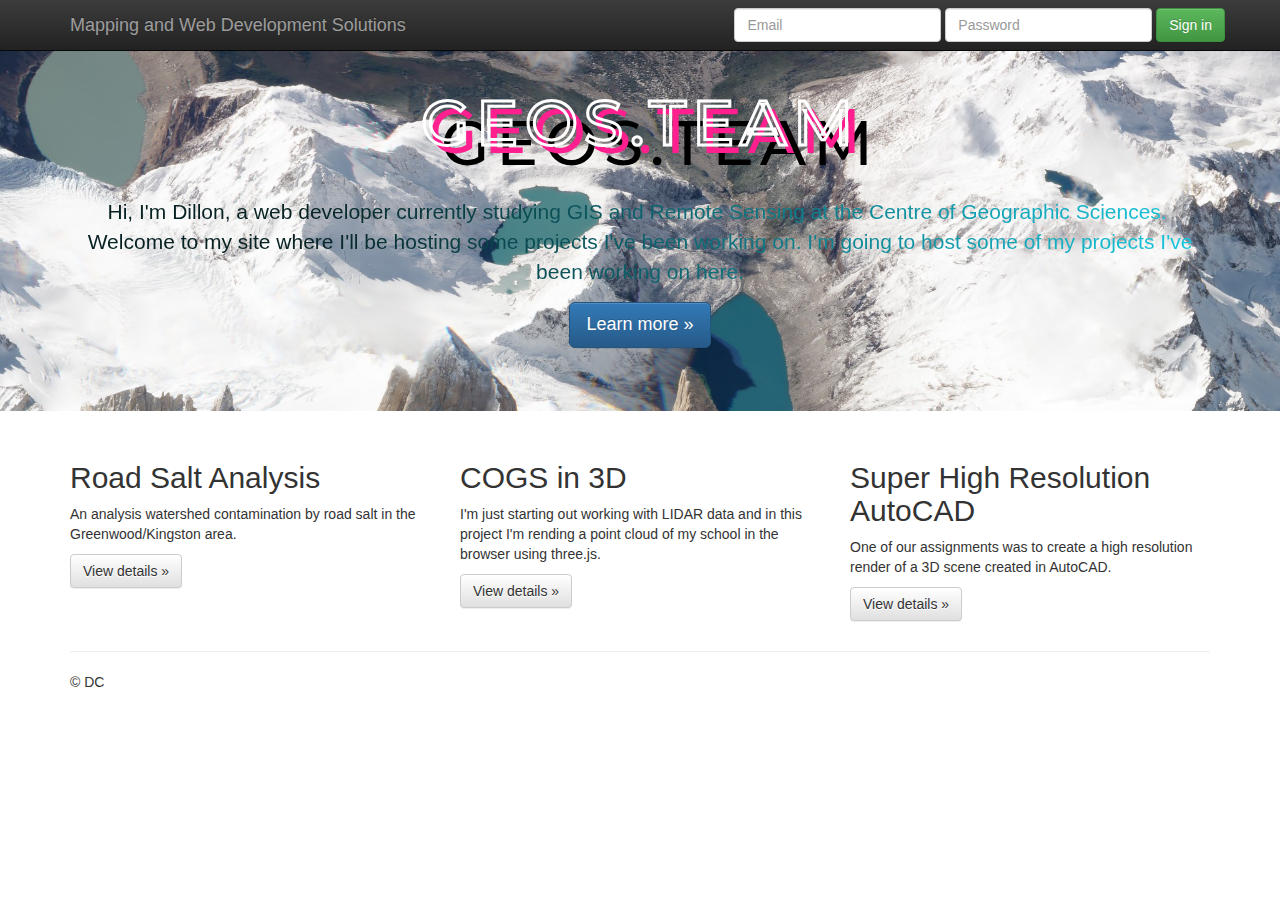
==== index.html @ a069b070 "1st" ====
<!DOCTYPE html>
<html>

<head>
  <meta charset="utf-8">
  <meta http-equiv="X-UA-Compatible" content="IE=edge,chrome=1">
  <title></title>
  <meta name="description" content="">
  <meta name="viewport" content="width=device-width, initial-scale=1">
  <link rel="apple-touch-icon" href="apple-touch-icon.png">
  <link rel="stylesheet" href="css/bootstrap.min.css">
  <style> body {
                padding-top: 50px;
                padding-bottom: 20px;
            }
        </style>
  <link rel="stylesheet" href="css/bootstrap-theme.min.css">
  <link rel="stylesheet" href="css/main.css">
  <script src="js/vendor/modernizr-2.8.3-respond-1.4.2.min.js"></script>
</head>

<body>
  <!--[if lt IE 8]>
            <p class="browserupgrade">You are using an <strong>outdated</strong> browser. Please <a href="http://browsehappy.com/">upgrade your browser</a> to improve your experience.</p>
        <![endif]-->
  <nav class="navbar navbar-inverse navbar-dark bg-dark navbar-fixed-top" role="navigation">
    <div class="container">
      <div class="navbar-header">
        <button type="button" class="navbar-toggle collapsed" data-toggle="collapse" data-target="#navbar" aria-expanded="false" aria-controls="navbar">
          <span class="sr-only">Toggle navigation</span>
          <span class="icon-bar"></span>
          <span class="icon-bar"></span>
          <span class="icon-bar"></span>
        </button>
        <a class="navbar-brand" href="#">Mapping and Web Development Solutions<br></a>
      </div>
      <div id="navbar" class="navbar-collapse collapse">
        <div class="navbar-right">
          <form class="navbar-form navbar-right" role="form">
            <div class="form-group">
              <input type="text" placeholder="Email" class="form-control">
            </div>
            <div class="form-group">
              <input type="password" placeholder="Password" class="form-control">
            </div>
            <button type="submit" class="btn btn-success">Sign in</button>
          </form>
        </div>
      </div>
      <!--/.navbar-collapse -->
    </div>
  </nav>
  <!-- Main jumbotron for a primary marketing message or call to action -->
  <div class="jumbotron header_container" style="	background-position: top left;	background-size: 100%;         background-size: cover;	background-image:  url(img/mountains.jpeg);">
    <div class="container text-center" style="	background-position: top left;	background-size: 100%;	background-repeat: repeat;">
      <h1 class="header_title" style="	background-position: top left;	background-size: 100%;	background-repeat: repeat;">GEOS.TEAM<br></h1>
      <p class="header_subtitle" style="">Hi, I'm Dillon, a web developer currently&nbsp;studying GIS and Remote Sensing at the Centre of Geographic Sciences.&nbsp; Welcome to my site where I'll be hosting some projects I've been working on. I'm going to host some of my projects I've been working on here.</p>
      <p><a class="btn btn-primary btn-lg" href="#" role="button">Learn more »</a></p>
    </div>
  </div>
  <div class="container">
    <!-- Example row of columns -->
    <div class="row">
      <div class="col-md-4">
        <h2>Road Salt Analysis</h2>
        <p>An analysis watershed contamination by road salt in the Greenwood/Kingston area.</p>
        <p><a class="btn btn-default" href="#" role="button">View details »</a></p>
      </div>
      <div class="col-md-4">
        <h2>COGS in 3D</h2>
        <p>I'm just starting out working with LIDAR data and in this project I'm rending a point cloud of my school in the browser using three.js.</p>
        <p><a class="btn btn-default" href="#" role="button">View details »</a></p>
      </div>
      <div class="col-md-4">
        <h2>Super High Resolution AutoCAD</h2>
        <p>One of our assignments was to create a high resolution render of a 3D scene created in AutoCAD.</p>
        <p><a class="btn btn-default" href="#" role="button">View details »</a></p>
      </div>
    </div>
    <hr>
    <footer>
      <p contenteditable="true">© DC</p>
    </footer>
  </div> <!-- /container -->
  <script src="//ajax.googleapis.com/ajax/libs/jquery/1.11.2/jquery.min.js"></script>
  <script>
    window.jQuery || document.write('<script src="js/vendor/jquery-1.11.2.min.js"><\/script>')
  </script>
  <script src="js/vendor/bootstrap.min.js"></script>
  <script src="js/plugins.js"></script>
  <script src="js/main.js"></script>
</body>

</html>
---- css/main.css ----
/* ==========================================================================
   custom styles
   ========================================================================== */



@import url('https://fonts.googleapis.com/css?family=Montserrat:900i&display=swap');

@media screen and (max-width: 768px) {
   .jumbotron h1 {
         font-size: 50px;
   }
}

.header_container {

}


.header_title{
   position: relative;
   top:-30px;
   font-family: 'Montserrat', sans-serif;      
   text-align: center;     
   font-size:120px;
   letter-spacing:0.1em;
   -webkit-text-fill-color: transparent;
   -webkit-text-stroke-width: 3px;
   -webkit-text-stroke-color: white;
   text-shadow: 
                  8px 8px #ff1f8f,
                  20px 20px #000000;
}

.header_subtitle {


   color: #fff;
   font-size: 92px;
   font-family: "ubuntu";
   font-weight: 700;
   font-family: "Josefin Sans", sans-serif;
   background: linear-gradient(to right, #072122 10%, #15cae2 50%, #000405 60%);
   background-size: auto auto;
   background-size: 200% auto;
   background-clip: text;
   text-fill-color: transparent;
   -webkit-background-clip: text;
   -webkit-text-fill-color: transparent;
   animation: textclip 8s linear infinite;
   display: inline-block;

}

@keyframes textclip {
	to {
		background-position: 200% center;
	}
}
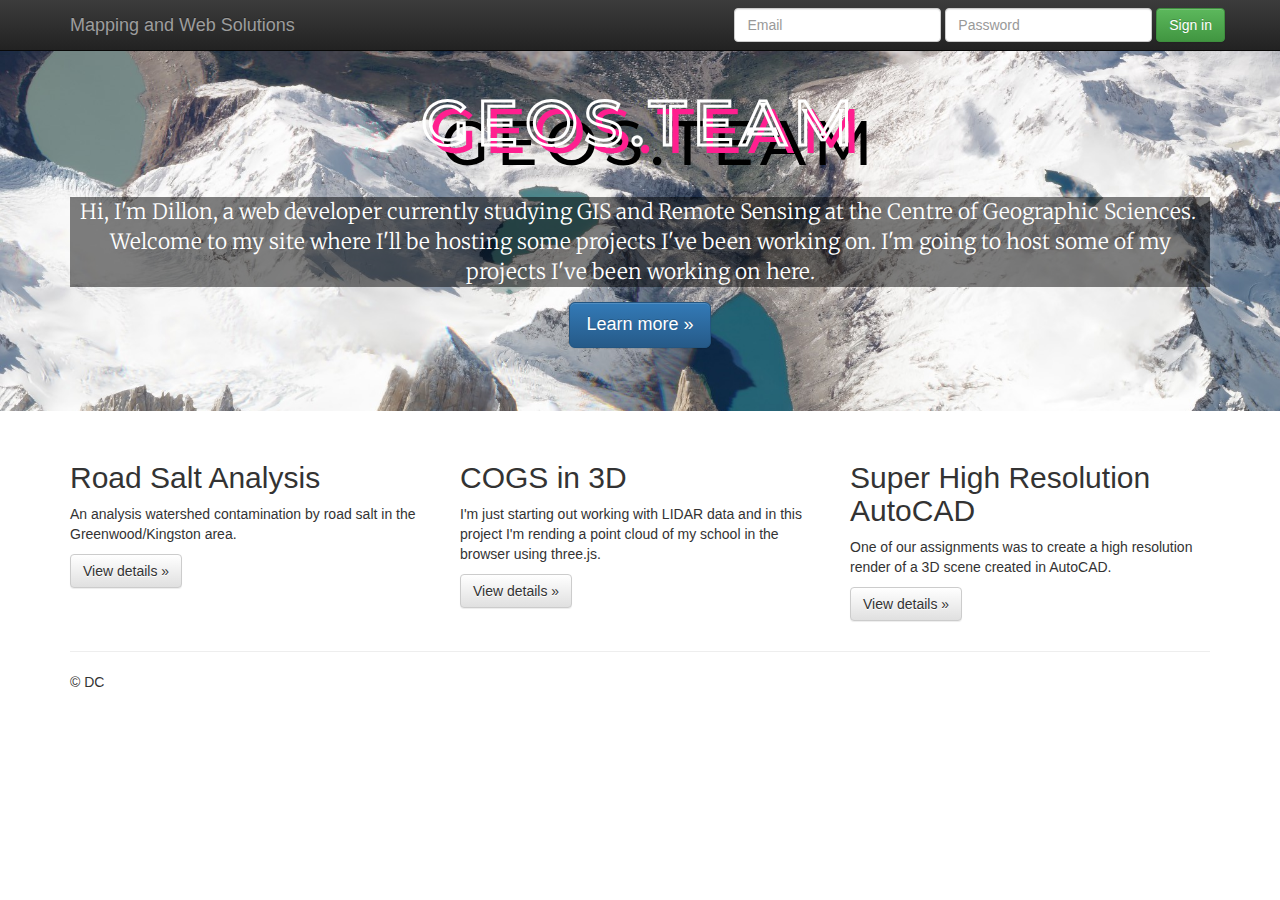
==== commit 859b285a: "2nd" ====
--- a/index.html
+++ b/index.html
@@ -32,7 +32,7 @@
           <span class="icon-bar"></span>
           <span class="icon-bar"></span>
         </button>
-        <a class="navbar-brand" href="#">Mapping and Web Development Solutions<br></a>
+        <a class="navbar-brand" href="#">Mapping and Web Solutions<br></a>
       </div>
       <div id="navbar" class="navbar-collapse collapse">
         <div class="navbar-right">
@@ -54,7 +54,7 @@
   <div class="jumbotron header_container" style="	background-position: top left;	background-size: 100%;         background-size: cover;	background-image:  url(img/mountains.jpeg);">
     <div class="container text-center" style="	background-position: top left;	background-size: 100%;	background-repeat: repeat;">
       <h1 class="header_title" style="	background-position: top left;	background-size: 100%;	background-repeat: repeat;">GEOS.TEAM<br></h1>
-      <p class="header_subtitle" style="">Hi, I'm Dillon, a web developer currently&nbsp;studying GIS and Remote Sensing at the Centre of Geographic Sciences.&nbsp; Welcome to my site where I'll be hosting some projects I've been working on. I'm going to host some of my projects I've been working on here.</p>
+      <p class="header_subtitle" id="header_subtitle" style="">Hi, I'm Dillon, a web developer currently&nbsp;studying GIS and Remote Sensing at the Centre of Geographic Sciences.&nbsp; Welcome to my site where I'll be hosting some projects I've been working on. I'm going to host some of my projects I've been working on here.</p>
       <p><a class="btn btn-primary btn-lg" href="#" role="button">Learn more »</a></p>
     </div>
   </div>
--- a/css/main.css
+++ b/css/main.css
@@ -5,6 +5,7 @@
 
 
 @import url('https://fonts.googleapis.com/css?family=Montserrat:900i&display=swap');
+@import url('https://fonts.googleapis.com/css?family=Merriweather&display=swap');
 
 @media screen and (max-width: 768px) {
    .jumbotron h1 {
@@ -33,8 +34,10 @@
 }
 
 .header_subtitle {
-
-
+   background-color:rgba(0, 0, 0, 0.5);
+   font-family: 'Merriweather', serif;
+   color:white;
+   /* 
    color: #fff;
    font-size: 92px;
    font-family: "ubuntu";
@@ -48,12 +51,17 @@
    -webkit-background-clip: text;
    -webkit-text-fill-color: transparent;
    animation: textclip 8s linear infinite;
-   display: inline-block;
-
+   display: inline-block; 
+   */
+}
+.header_subtitle p {
+   
 }
 
+/* 
 @keyframes textclip {
 	to {
 		background-position: 200% center;
 	}
-}+} 
+*/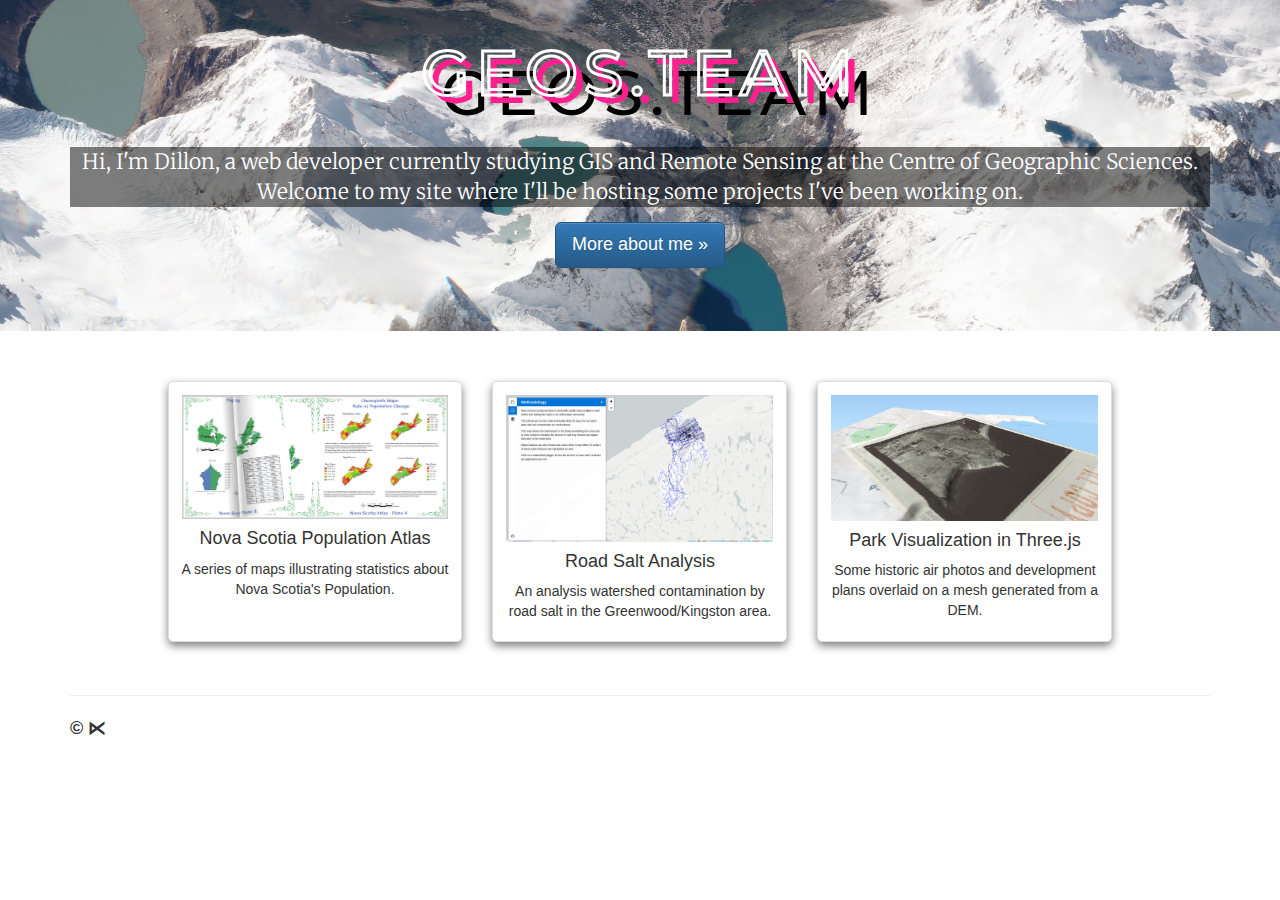
==== commit fa112700: "1" ====
--- a/index.html
+++ b/index.html
@@ -2,93 +2,162 @@
 <html>
 
 <head>
-  <meta charset="utf-8">
-  <meta http-equiv="X-UA-Compatible" content="IE=edge,chrome=1">
-  <title></title>
-  <meta name="description" content="">
-  <meta name="viewport" content="width=device-width, initial-scale=1">
-  <link rel="apple-touch-icon" href="apple-touch-icon.png">
-  <link rel="stylesheet" href="css/bootstrap.min.css">
-  <style> body {
-                padding-top: 50px;
-                padding-bottom: 20px;
-            }
-        </style>
-  <link rel="stylesheet" href="css/bootstrap-theme.min.css">
-  <link rel="stylesheet" href="css/main.css">
-  <script src="js/vendor/modernizr-2.8.3-respond-1.4.2.min.js"></script>
+    <meta charset="utf-8">
+    <meta http-equiv="X-UA-Compatible" content="IE=edge,chrome=1">
+    <title>geos.team</title>
+    <meta name="description" content="">
+    <meta name="viewport" content="width=device-width, initial-scale=1">
+    <link rel="apple-touch-icon" href="apple-touch-icon.png">
+    <link rel="stylesheet" href="css/bootstrap.min.css">
+    <link rel="stylesheet" href="css/bootstrap-theme.min.css">
+    <link rel="stylesheet" href="css/main.css">
+    <script src="js/vendor/modernizr-2.8.3-respond-1.4.2.min.js"></script>
 </head>
 
 <body>
-  <!--[if lt IE 8]>
-            <p class="browserupgrade">You are using an <strong>outdated</strong> browser. Please <a href="http://browsehappy.com/">upgrade your browser</a> to improve your experience.</p>
-        <![endif]-->
-  <nav class="navbar navbar-inverse navbar-dark bg-dark navbar-fixed-top" role="navigation">
-    <div class="container">
-      <div class="navbar-header">
-        <button type="button" class="navbar-toggle collapsed" data-toggle="collapse" data-target="#navbar" aria-expanded="false" aria-controls="navbar">
-          <span class="sr-only">Toggle navigation</span>
-          <span class="icon-bar"></span>
-          <span class="icon-bar"></span>
-          <span class="icon-bar"></span>
-        </button>
-        <a class="navbar-brand" href="#">Mapping and Web Solutions<br></a>
-      </div>
-      <div id="navbar" class="navbar-collapse collapse">
-        <div class="navbar-right">
-          <form class="navbar-form navbar-right" role="form">
-            <div class="form-group">
-              <input type="text" placeholder="Email" class="form-control">
+<!--[if lt IE 8]>
+<p class="browserupgrade">You are using an <strong>outdated</strong> browser. Please <a href="http://browsehappy.com/">upgrade
+    your browser</a> to improve your experience.</p>
+<![endif]-->
+<!--<nav class="navbar navbar-inverse navbar-dark bg-dark navbar-fixed-top" role="navigation">-->
+<!--    <div class="container">-->
+<!--        <div class="navbar-header">-->
+<!--            <button type="button" class="navbar-toggle collapsed" data-toggle="collapse" data-target="#navbar"-->
+<!--                    aria-expanded="false" aria-controls="navbar">-->
+<!--                <span class="sr-only">Toggle navigation</span>-->
+<!--                <span class="icon-bar"></span>-->
+<!--                <span class="icon-bar"></span>-->
+<!--                <span class="icon-bar"></span>-->
+<!--            </button>-->
+<!--            <a class="navbar-brand" href="#">Mapping and Web Solutions<br></a>-->
+<!--        </div>-->
+<!--        <div id="navbar" class="navbar-collapse collapse">-->
+<!--            <div class="navbar-right">-->
+<!--                <form class="navbar-form navbar-right" role="form">-->
+<!--                    <div class="form-group">-->
+<!--                        <input type="text" placeholder="Email" class="form-control">-->
+<!--                    </div>-->
+<!--                    <div class="form-group">-->
+<!--                        <input type="password" placeholder="Password" class="form-control">-->
+<!--                    </div>-->
+<!--                    <button type="submit" class="btn btn-success">Sign in</button>-->
+<!--                </form>-->
+<!--            </div>-->
+<!--        </div>-->
+        <!--/.navbar-collapse -->
+<!--    </div>-->
+<!--</nav>-->
+<!-- Main jumbotron for a primary marketing message or call to action -->
+<div class="jumbotron header_container"
+     style="	background-position: top left;	background-size: 100%;         background-size: cover;	background-image:  url(img/mountains.jpeg);">
+    <div class="container text-center"
+         style="	background-position: top left;	background-size: 100%;	background-repeat: repeat;">
+        <h1 class="header_title">GEOS.TEAM<br>
+        </h1>
+        <p class="header_subtitle" id="header_subtitle" style="">Hi, I'm Dillon, a web developer currently&nbsp;studying
+            GIS and Remote Sensing at the <a href="https://www.nscc.ca/explorenscc/campuses/cogs/">Centre of Geographic
+                Sciences</a>. Welcome to my site where I'll be hosting some projects I've been working on.</p>
+        <p><a class="btn btn-primary btn-lg" href="https://dillonc.me" role="button">More about me »</a></p>
+    </div>
+</div>
+<div class="container">
+    <!-- Example row of columns -->
+    <!--    <div class="row">-->
+    <!--      <div class="col-md-4">-->
+    <!--        <h2>Road Salt Analysis</h2>-->
+    <!--        <p>An analysis watershed contamination by road salt in the Greenwood/Kingston area.</p>-->
+    <!--        <p><a class="btn btn-default" href="#" role="button">View details »</a></p>-->
+    <!--      </div>-->
+    <!--      <div class="col-md-4">-->
+    <!--        <h2>COGS in 3D</h2>-->
+    <!--        <p>I'm just starting out working with LIDAR data and in this project I'm rending a point cloud of my school in the browser using three.js.</p>-->
+    <!--        <p><a class="btn btn-default" href="#" role="button">View details »</a></p>-->
+    <!--      </div>-->
+    <!--      <div class="col-md-4">-->
+    <!--        <h2>Super High Resolution AutoCAD</h2>-->
+    <!--        <p>One of our assignments was to create a high resolution render of a 3D scene created in AutoCAD.</p>-->
+    <!--        <p><a class="btn btn-default" href="#" role="button">View details »</a></p>-->
+    <!--      </div>-->
+    <!--    </div>-->
+
+    <div class="row">
+        <div class="col-md-1">&nbsp;</div>
+        <div class="col-md-10">
+            <div class="row space-16">&nbsp;</div>
+            <div class="row">
+                <div class="col-sm-4" onclick="location.href='projects/atlas/index.html'">
+                    <div class="thumbnail">
+                        <div class="caption text-center">
+                            <div class="position-relative">
+                                <img src="img/card_atlas.jpg"
+                                     width="100%"/>
+                            </div>
+                            <h4 class="thumbnail-label">Nova Scotia Population Atlas</h4>
+                            <div class="thumbnail-description smaller">
+                                A series of maps illustrating statistics about Nova Scotia's Population.
+                            </div>
+                        </div>
+                    </div>
+                </div>
+                <div class="col-sm-4" onclick="location.href='https://dillonc.me/Road_Salt_2/'">
+                    <div class="thumbnail">
+                        <div class="caption text-center">
+                            <div class="position-relative">
+                                <img src="img/card_roadsalt.jpg"
+                                     width="100%"/>
+                            </div>
+                            <h4 class="thumbnail-label">Road Salt Analysis</h4>
+                            <div class="thumbnail-description smaller">
+                                An analysis watershed contamination by road salt in the Greenwood/Kingston area.
+                            </div>
+                        </div>
+                    </div>
+                </div>
+
+                <div class="col-sm-4" onclick="location.href='https://dillonc.me/park-visualization/'">
+                    <div class="thumbnail">
+                        <div class="caption text-center">
+                            <div class="position-relative">
+                                <img src="img/card_3dpark.jpg"
+                                     width="100%"/>
+                            </div>
+                            <h4 class="thumbnail-label">Park Visualization in Three.js</h4>
+                            <div class="thumbnail-description smaller">
+                                Some historic air photos and development plans overlaid on a mesh generated from a DEM.
+                            </div>
+                        </div>
+                    </div>
+                </div>
+<!--                <div class="col-sm-4" onclick="location.href='projects/atlas/index.html'">-->
+<!--                    <div class="thumbnail">-->
+<!--                        <div class="caption text-center">-->
+<!--                            <div class="position-relative">-->
+<!--                                <img src="img/card_atlas.jpg" width="100%"/>-->
+<!--                            </div>-->
+<!--                            <h4 class="thumbnail-label">Nova Scotia Population Atlas</h4>-->
+<!--                            <div class="thumbnail-description smaller">-->
+<!--                                A series of maps illustrating statistics about Nova Scotia's Population.-->
+<!--                            </div>-->
+<!--                        </div>-->
+<!--                    </div>-->
+<!--                </div>-->
+
             </div>
-            <div class="form-group">
-              <input type="password" placeholder="Password" class="form-control">
-            </div>
-            <button type="submit" class="btn btn-success">Sign in</button>
-          </form>
+            <div class="col-md-1">&nbsp;</div>
         </div>
-      </div>
-      <!--/.navbar-collapse -->
-    </div>
-  </nav>
-  <!-- Main jumbotron for a primary marketing message or call to action -->
-  <div class="jumbotron header_container" style="	background-position: top left;	background-size: 100%;         background-size: cover;	background-image:  url(img/mountains.jpeg);">
-    <div class="container text-center" style="	background-position: top left;	background-size: 100%;	background-repeat: repeat;">
-      <h1 class="header_title" style="	background-position: top left;	background-size: 100%;	background-repeat: repeat;">GEOS.TEAM<br></h1>
-      <p class="header_subtitle" id="header_subtitle" style="">Hi, I'm Dillon, a web developer currently&nbsp;studying GIS and Remote Sensing at the Centre of Geographic Sciences.&nbsp; Welcome to my site where I'll be hosting some projects I've been working on. I'm going to host some of my projects I've been working on here.</p>
-      <p><a class="btn btn-primary btn-lg" href="#" role="button">Learn more »</a></p>
-    </div>
-  </div>
-  <div class="container">
-    <!-- Example row of columns -->
-    <div class="row">
-      <div class="col-md-4">
-        <h2>Road Salt Analysis</h2>
-        <p>An analysis watershed contamination by road salt in the Greenwood/Kingston area.</p>
-        <p><a class="btn btn-default" href="#" role="button">View details »</a></p>
-      </div>
-      <div class="col-md-4">
-        <h2>COGS in 3D</h2>
-        <p>I'm just starting out working with LIDAR data and in this project I'm rending a point cloud of my school in the browser using three.js.</p>
-        <p><a class="btn btn-default" href="#" role="button">View details »</a></p>
-      </div>
-      <div class="col-md-4">
-        <h2>Super High Resolution AutoCAD</h2>
-        <p>One of our assignments was to create a high resolution render of a 3D scene created in AutoCAD.</p>
-        <p><a class="btn btn-default" href="#" role="button">View details »</a></p>
-      </div>
     </div>
     <hr>
     <footer>
-      <p contenteditable="true">© DC</p>
+        <p><span class="dc-unicode">©<b> ⋉</b></span></p>
     </footer>
-  </div> <!-- /container -->
-  <script src="//ajax.googleapis.com/ajax/libs/jquery/1.11.2/jquery.min.js"></script>
-  <script>
-    window.jQuery || document.write('<script src="js/vendor/jquery-1.11.2.min.js"><\/script>')
-  </script>
-  <script src="js/vendor/bootstrap.min.js"></script>
-  <script src="js/plugins.js"></script>
-  <script src="js/main.js"></script>
+</div> <!-- /container -->
+<script src="//ajax.googleapis.com/ajax/libs/jquery/1.11.2/jquery.min.js"></script>
+<script>
+  window.jQuery || document.write('<script src="js/vendor/jquery-1.11.2.min.js"><\/script>')
+</script>
+<script src="js/vendor/bootstrap.min.js"></script>
+<script src="js/plugins.js"></script>
+<script src="js/main.js"></script>
 </body>
 
 </html>--- a/css/main.css
+++ b/css/main.css
@@ -9,8 +9,13 @@
 
 @media screen and (max-width: 768px) {
    .jumbotron h1 {
-         font-size: 50px;
+         font-size: 30px;
    }
+}
+
+body {
+   /*padding-top: 50px;*/
+   /*padding-bottom: 20px;*/
 }
 
 .header_container {
@@ -54,8 +59,17 @@
    display: inline-block; 
    */
 }
-.header_subtitle p {
-   
+.header_subtitle a {
+   color: white;
+   text-decoration: none;
+}
+
+.header_subtitle a:hover {
+   text-decoration: underline;
+}
+
+footer p span {
+   /*background: #cccccc;*/
 }
 
 /* 
@@ -64,4 +78,36 @@
 		background-position: 200% center;
 	}
 } 
-*/+*/
+
+.dc-unicode {
+   font-size: large;
+   font-weight: bold;
+}
+
+
+.thumbnail {
+   box-shadow: 0 4px 8px 0 rgba(0, 0, 0, 0.5);
+   transition: 0.3s;
+   min-width: 40%;
+   border-radius: 5px;
+   min-height: 95%;
+}
+
+.thumbnail-description {
+   /*min-height: 40px;*/
+}
+
+.thumbnail:hover {
+   cursor: pointer;
+   box-shadow: 0 8px 16px 0 rgba(0, 0, 0, 1);
+}
+
+.row {
+   display: flex;
+   flex-wrap: wrap;
+}
+.row > [class*='col-'] {
+   display: flex;
+   flex-direction: column;
+}